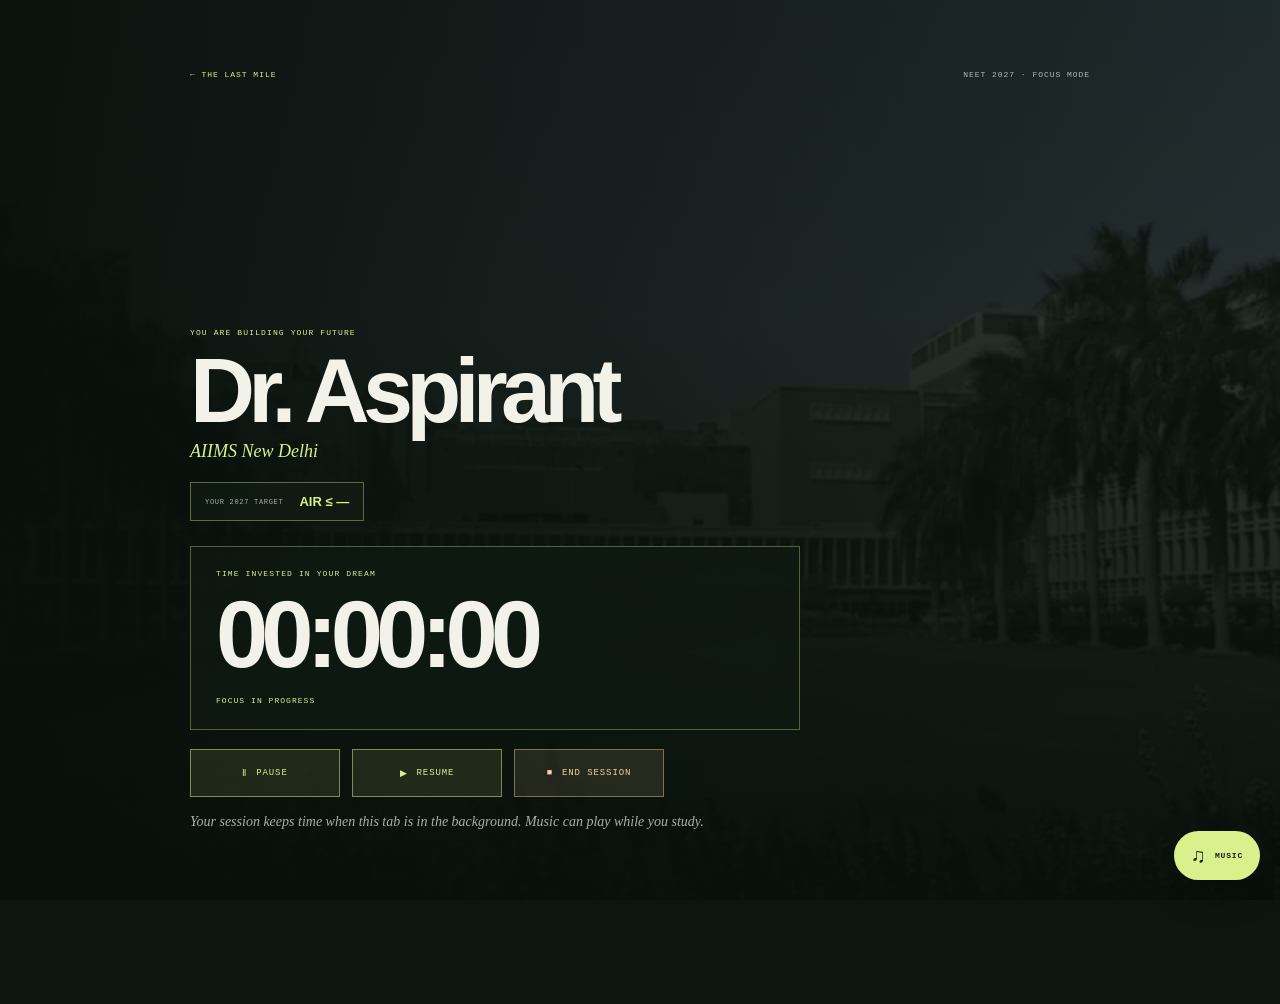
==== study-session.html @ a65e19e2 "Add dedicated study session page with music drawer" ====
<!doctype html>
<html lang="en">
<head>
  <meta charset="utf-8">
  <meta name="viewport" content="width=device-width, initial-scale=1, viewport-fit=cover">
  <meta name="theme-color" content="#101713">
  <meta name="description" content="A focused NEET 2027 study session for your dream AIIMS.">
  <title>Study Session — The Last Mile</title>
  <link rel="icon" href="assets/lastmile-icon.svg" type="image/svg+xml">
  <link rel="stylesheet" href="assets/styles.css?v=23">
</head>
<body class="study-session-page">
  <section class="study-session-screen active" id="studySessionScreen" aria-hidden="false">
    <div class="study-session-backdrop"><img id="sessionCampusImage" src="assets/aiims-delhi.webp" alt=""></div>
    <div class="study-session-shade"></div>
    <div class="study-session-content">
      <div class="session-topline"><a href="index.html" class="session-home-link">← THE LAST MILE</a><span>NEET 2027 · FOCUS MODE</span></div>
      <div class="session-identity">
        <span class="session-kicker">YOU ARE BUILDING YOUR FUTURE</span>
        <h1 id="sessionDoctorName">Dr. Aspirant</h1>
        <p id="sessionDreamCampus">AIIMS New Delhi</p>
        <div class="session-rank-pill"><span>YOUR 2027 TARGET</span><strong id="sessionRequiredRank">AIR ≤ —</strong></div>
      </div>
      <div class="session-clock-block">
        <span class="session-kicker">TIME INVESTED IN YOUR DREAM</span>
        <strong class="session-clock" id="studySessionClock">00:00:00</strong>
        <span class="session-clock-state" id="studySessionState">FOCUS IN PROGRESS</span>
      </div>
      <div class="session-controls">
        <button type="button" class="session-control-button session-pause-button" id="pauseStudySession"><span>Ⅱ</span> PAUSE</button>
        <button type="button" class="session-control-button session-resume-button" id="resumeStudySession" hidden><span>▶</span> RESUME</button>
        <button type="button" class="session-end-button" id="endStudySession"><span>■</span> END SESSION</button>
      </div>
      <p class="session-encouragement">Your session keeps time when this tab is in the background. Music can play while you study.</p>
    </div>
  </section>
  <div class="study-math-gate" id="studyMathGate" aria-hidden="true">
    <form class="study-math-card" id="studyMathForm">
      <span class="session-kicker">ONE LAST STEP</span><h2>Before you <em>leave.</em></h2>
      <p>Solve this quick maths check to finish and save your study session.</p>
      <div class="math-question" id="studyMathQuestion">7 + 5 = ?</div>
      <label for="studyMathAnswer">YOUR ANSWER</label><input id="studyMathAnswer" type="number" inputmode="numeric" step="1" autocomplete="off" required>
      <p class="math-feedback" id="studyMathFeedback" aria-live="polite"></p>
      <div class="math-gate-actions"><button class="math-cancel-button" id="cancelStudyEnd" type="button">BACK TO STUDY</button><button class="primary-button" type="submit">FINISH SESSION <span>↗</span></button></div>
    </form>
  </div>
  <div class="study-done-screen" id="studyDoneScreen" hidden>
    <span class="study-hub-kicker">SESSION SAVED</span><h1>Well done,<br><em>Dr. Aspirant.</em></h1>
    <p>Your study time has been saved to your history.</p><a class="primary-button" href="index.html">RETURN TO THE LAST MILE <span>↗</span></a>
  </div>
    <button class="music-fab" id="musicFab" type="button" aria-controls="musicDrawer" aria-expanded="false"><span>♫</span><small>MUSIC</small></button>
  <button class="music-backdrop" id="musicBackdrop" type="button" aria-label="Close music drawer" tabindex="-1"></button>
  <aside class="music-drawer" id="musicDrawer" aria-hidden="true" aria-labelledby="musicDrawerTitle" inert>
    <div class="drawer-grab" aria-hidden="true"></div>
    <div class="drawer-header">
      <div><span class="drawer-kicker">THE LAST MILE · SOUNDTRACK</span><h2 id="musicDrawerTitle">Your music <em>room.</em></h2></div>
      <button class="drawer-close" id="musicClose" type="button" aria-label="Close music drawer">✕</button>
    </div>
    <div class="drawer-now-playing">
      <div class="drawer-art"><span class="drawer-art-star">✳</span><span class="drawer-art-word">LAST<br>MILE</span><span class="drawer-art-ring"></span></div>
      <div class="drawer-track-copy"><small>NOW PLAYING</small><strong id="trackTitle">YOUR FIRST TRACK GOES HERE</strong><span id="trackPosition">NO TRACKS ADDED YET</span></div>
      <div class="drawer-status" id="musicState">WAITING FOR YOUR PLAYLIST</div>
      <audio id="musicAudio" preload="auto" autoplay playsinline></audio>
      <div class="drawer-progress"><span id="musicElapsed">0:00</span><input type="range" id="musicSeek" min="0" max="100" value="0" aria-label="Music progress"><span id="musicDuration">0:00</span></div>
      <div class="drawer-controls">
        <button type="button" id="shuffleMusic" aria-label="Toggle shuffle" title="Shuffle">⤨</button>
        <button type="button" id="previousTrack" aria-label="Previous track" title="Previous track">⏮</button>
        <button type="button" id="toggleMusic" class="drawer-play" aria-label="Play music">▶</button>
        <button type="button" id="nextTrack" aria-label="Next track" title="Next track">⏭</button>
        <button type="button" id="repeatMusic" aria-label="Toggle repeat" title="Repeat">↻</button>
      </div>
      <div class="drawer-volume"><span>VOLUME</span><input type="range" id="musicVolume" min="0" max="100" value="75" aria-label="Music volume"><button type="button" id="muteMusic" aria-label="Mute music">♫</button></div>
    </div>
    <div class="drawer-queue-head"><span>UP NEXT</span><span id="queueCount">0 TRACKS</span></div>
    <div class="drawer-queue" id="musicQueue"><div class="queue-empty">Your playlist will appear here once MP3 files are added.</div></div>
    <div class="drawer-footer" id="musicHelp">Attach your MP3 files in this chat and I'll add them to the website playlist. Only upload music you have permission to distribute.</div>
  </aside>
    <div class="toast" id="toast" role="status" aria-live="polite"></div>
  <script src="assets/study-session.js?v=23"></script>
</body>
</html>
---- assets/styles.css ----
:root{--bg:#101713;--bg2:#17211a;--panel:#1d2a21;--panel2:#233128;--ink:#f2f2e9;--muted:#a6b1a5;--line:rgba(233,240,222,.14);--lime:#d9f18d;--gold:#dfbf8a;--sans:'DM Sans',sans-serif;--head:'Manrope',sans-serif;--serif:'Playfair Display',serif;--mono:'DM Mono',monospace;--max:1200px}
*{box-sizing:border-box}html{scroll-behavior:smooth;scroll-padding-top:90px}body{margin:0;background:var(--bg);color:var(--ink);font:15px/1.6 var(--sans);overflow-x:hidden}a{color:inherit}button,input{font:inherit}button{touch-action:manipulation}img{display:block;max-width:100%}:focus-visible{outline:2px solid var(--lime);outline-offset:4px}::selection{background:var(--lime);color:#172018}
.site-header{height:78px;position:sticky;top:0;z-index:30;display:flex;align-items:center;justify-content:space-between;gap:24px;padding:0 max(24px,calc((100vw - var(--max))/2));background:rgba(16,23,19,.93);backdrop-filter:blur(16px);border-bottom:1px solid var(--line)}
.brand{display:flex;align-items:center;gap:11px;text-decoration:none;flex-shrink:0}.brand-mark{width:37px;height:37px;border-radius:50%;display:grid;place-items:center;background:var(--lime);color:#162018;font-size:22px;font-weight:700}.brand b,.brand small{display:block}.brand b{font:800 11px var(--head);letter-spacing:.15em}.brand small{font:7px var(--mono);letter-spacing:.1em;color:var(--muted);margin-top:3px}.main-nav{display:flex;align-items:center;gap:clamp(14px,2.4vw,32px)}.main-nav a,.header-cta{font:9px var(--mono);letter-spacing:.09em;text-decoration:none;color:var(--muted)}.main-nav a:hover,.header-cta:hover{color:var(--lime)}.header-cta{color:var(--lime);border-bottom:1px solid var(--lime);padding:8px 0}.header-cta span{font-size:14px;margin-left:7px}.menu-toggle{display:none;background:none;border:1px solid var(--line);color:var(--ink);width:42px;height:42px;border-radius:50%;font-size:18px}.mobile-nav{display:none}
.hero{min-height:660px;display:grid;grid-template-columns:1.06fr .94fr;position:relative;overflow:hidden;border-bottom:1px solid var(--line)}.hero-photo{position:absolute;inset:0 0 0 42%;overflow:hidden;background:#28382c}.hero-photo img{width:100%;height:100%;object-fit:cover;filter:brightness(.55) saturate(.65)}.hero-photo-shade{position:absolute;inset:0;background:linear-gradient(90deg,var(--bg) 0%,rgba(16,23,19,.8) 13%,rgba(16,23,19,.12) 75%),linear-gradient(0deg,rgba(9,14,10,.72),transparent 45%)}.hero-photo-label,.hero-photo-credit{position:absolute;color:rgba(245,246,237,.72);font:8px var(--mono);letter-spacing:.13em}.hero-photo-label{top:28px;right:32px}.hero-photo-credit{bottom:26px;right:32px}.hero-content{position:relative;z-index:1;width:min(620px,100%);padding:88px 25px 90px max(32px,calc((100vw - var(--max))/2));align-self:center}.eyebrow,.section-topline,.card-top,.provisional,.countdown-foot,.timer-kicker,.music-state,.track-info small,.track-info span,.media-heading,.video-note,.gallery-foot,.site-footer>span,.site-footer>a{font-family:var(--mono);letter-spacing:.1em}.eyebrow{font-size:8px;color:var(--lime);display:flex;align-items:center;gap:10px}.eyebrow span{width:25px;height:1px;background:var(--lime)}h1,h2,h3,p{margin-top:0}h1{font:800 clamp(68px,8.2vw,116px)/.88 var(--head);letter-spacing:-.085em;margin:28px 0 24px}h1 em,h2 em{font:500 1.04em var(--serif);color:var(--lime);letter-spacing:-.07em}.hero-lede{max-width:420px;color:#e6e8df;font-size:16px;line-height:1.65;margin-bottom:25px}.hero-actions{display:flex;align-items:center;gap:23px;flex-wrap:wrap}.primary-button{min-height:46px;display:inline-flex;justify-content:space-between;align-items:center;gap:20px;padding:0 17px;border:0;background:var(--lime);color:#172018;font:700 9px var(--mono);letter-spacing:.1em;text-decoration:none;cursor:pointer;transition:transform .2s,background .2s}.primary-button:hover{transform:translateY(-2px);background:#e7ffab}.primary-button span{font-size:15px}.quiet-link{font:8px var(--mono);letter-spacing:.1em;color:var(--muted);text-decoration:none}.quiet-link:hover{color:var(--lime)}.hero-note{display:flex;align-items:center;gap:13px;margin-top:43px}.hero-note>span{font-size:22px;color:var(--lime)}.hero-note p{font:italic 13px/1.55 var(--serif);color:var(--muted);margin:0}.hero-note em{color:var(--ink)}.hero-bottom{position:absolute;z-index:2;bottom:0;left:max(32px,calc((100vw - var(--max))/2));right:max(32px,calc((100vw - var(--max))/2));border-top:1px solid var(--line);padding:13px 0;display:flex;justify-content:space-between;color:var(--muted);font:7px var(--mono);letter-spacing:.13em}
.page-section{padding:86px max(32px,calc((100vw - var(--max))/2))}.section-topline{display:flex;justify-content:space-between;gap:15px;color:var(--muted);font-size:8px;margin-bottom:28px}.section-topline span:first-child{color:var(--lime)}.countdown-section{background:var(--bg2);border-bottom:1px solid var(--line)}.countdown-layout{display:grid;grid-template-columns:.82fr 1.18fr;gap:8%;align-items:center}.section-copy h2,.section-heading h2,.study-copy h2,.music-copy h2{font:700 clamp(38px,4.8vw,59px)/1.04 var(--head);letter-spacing:-.07em;margin-bottom:18px}.section-copy p,.section-heading p,.study-copy>p,.music-copy>p{color:var(--muted);font-size:12px;max-width:430px}.section-copy label{display:block;color:var(--muted);font:8px var(--mono);letter-spacing:.1em;margin-top:21px}.section-copy input{display:block;width:190px;margin-top:8px;padding:8px 0;border:0;border-bottom:1px solid var(--line);background:transparent;color:var(--ink);font:12px var(--mono);color-scheme:dark}.provisional{display:block;color:var(--muted);font-size:7px;margin-top:12px}.countdown-card{padding:26px 30px 22px;background:var(--panel);border:1px solid var(--line)}.card-top{display:flex;justify-content:space-between;color:var(--muted);font-size:8px}.card-top span:last-child{font-size:18px;color:var(--lime)}.countdown-numbers{display:flex;align-items:flex-start;justify-content:space-between;gap:8px;margin:30px 0 25px}.countdown-numbers div{display:flex;flex-direction:column;align-items:center;min-width:0}.countdown-numbers strong{font:700 clamp(36px,5.4vw,66px)/1 var(--head);letter-spacing:-.08em;font-variant-numeric:tabular-nums}.countdown-numbers small{font:7px var(--mono);letter-spacing:.12em;color:var(--muted);margin-top:10px}.countdown-numbers i{font:300 29px var(--head);font-style:normal;color:var(--lime);opacity:.7}.countdown-foot{padding-top:14px;border-top:1px solid var(--line);display:flex;justify-content:space-between;gap:10px;color:var(--muted);font-size:7px}.countdown-foot b{color:var(--lime);font-weight:400}
.campus-section{background:var(--bg)}.section-heading{display:flex;align-items:flex-end;justify-content:space-between;gap:25px;margin-bottom:27px}.section-heading h2{margin-bottom:11px}.section-heading p{margin-bottom:0}.refresh-button{display:inline-flex;align-items:center;gap:9px;min-height:43px;padding:0 14px;white-space:nowrap;background:transparent;color:var(--lime);border:1px solid rgba(217,241,141,.42);font:8px var(--mono);letter-spacing:.08em;cursor:pointer}.refresh-button:hover{background:rgba(217,241,141,.08)}.refresh-button span{font-size:17px}.campus-grid{display:grid;grid-template-columns:repeat(4,minmax(0,1fr));gap:13px}.campus-card{min-width:0;overflow:hidden;background:var(--panel);border:1px solid var(--line);transition:transform .2s,border-color .2s}.campus-card:hover{transform:translateY(-3px);border-color:rgba(217,241,141,.45)}.campus-image{height:166px;position:relative;overflow:hidden;background:linear-gradient(135deg,#26372b,#19241d)}.campus-image img{width:100%;height:100%;object-fit:cover;transition:transform .5s;filter:saturate(.78)}.campus-card:hover .campus-image img{transform:scale(1.04)}.campus-image:after{content:"";position:absolute;inset:40% 0 0;background:linear-gradient(0deg,rgba(8,14,9,.6),transparent);pointer-events:none}.campus-number{position:absolute;z-index:1;left:11px;top:10px;color:#fff;font:7px var(--mono);letter-spacing:.12em;text-shadow:0 1px 8px #000}.campus-info{padding:13px 14px 14px}.campus-info h3{font:700 16px/1.2 var(--head);letter-spacing:-.04em;margin:0 0 5px}.campus-info p{min-height:30px;color:var(--muted);font-size:9px;margin:0 0 12px}.campus-links{display:flex;justify-content:space-between;gap:8px;padding-top:9px;border-top:1px solid var(--line)}.campus-links a{font:7px var(--mono);letter-spacing:.05em;text-decoration:none;color:var(--lime)}.campus-links a:last-child{color:var(--muted)}.campus-links a:hover{color:var(--ink)}.gallery-foot{display:flex;justify-content:space-between;gap:12px;margin-top:20px;padding-top:14px;border-top:1px solid var(--line);font-size:7px;color:var(--muted)}.gallery-foot a{color:var(--lime);text-decoration:none}
.stories-section{background:var(--bg2);border-block:1px solid var(--line)}.media-heading{display:flex;align-items:center;justify-content:space-between;gap:12px;margin:32px 0 13px;padding-bottom:10px;border-bottom:1px solid var(--line);font-size:8px;color:var(--lime)}.media-heading small{color:var(--muted);font-size:7px}.video-grid{display:grid;grid-template-columns:repeat(3,minmax(0,1fr));gap:15px}.video-card{min-width:0;background:var(--panel);border:1px solid var(--line);overflow:hidden}.video-frame{aspect-ratio:16/9;background:#080c09}.video-frame iframe,.short-frame iframe{width:100%;height:100%;border:0;display:block}.video-info{padding:12px 13px 14px}.video-info small{font:7px var(--mono);letter-spacing:.1em;color:var(--lime)}.video-info h3{font:600 13px/1.35 var(--head);margin:6px 0 3px}.video-info p{font-size:9px;color:var(--muted);margin:0}.shorts-heading{margin-top:39px}.shorts-grid{display:grid;grid-template-columns:repeat(5,minmax(0,1fr));gap:13px}.short-card{min-width:0;background:var(--panel);border:1px solid var(--line);overflow:hidden}.short-frame{aspect-ratio:9/16;background:#080c09}.short-info{padding:10px}.short-info h3{font:600 11px/1.35 var(--head);margin:0}.short-info small{display:block;margin-top:6px;color:var(--muted);font:7px var(--mono)}.video-note{margin-top:16px;color:var(--muted);font-size:7px}
.study-section{background:var(--bg)}.study-layout{display:grid;grid-template-columns:1fr .9fr;align-items:center;gap:10%}.study-copy h2{font-size:clamp(40px,5vw,62px)}.study-quote{border-left:2px solid var(--lime);padding-left:15px;margin-top:32px;font:italic 17px var(--serif);color:var(--muted)}.timer-card{padding:24px 28px;background:linear-gradient(145deg,var(--panel),var(--panel2));border:1px solid var(--line);display:flex;flex-direction:column;align-items:center;text-align:center}.timer-kicker{font-size:8px;color:var(--lime)}.timer-ring-wrap{width:220px;height:220px;position:relative;margin:13px 0 9px}.timer-ring{width:100%;height:100%;transform:rotate(-90deg)}.timer-ring-bg,.timer-ring-progress{fill:none;stroke-width:4}.timer-ring-bg{stroke:var(--line)}.timer-ring-progress{stroke:var(--lime);stroke-linecap:round;stroke-dasharray:603.19;stroke-dashoffset:0;transition:stroke-dashoffset .3s}.timer-readout{position:absolute;inset:0;display:flex;flex-direction:column;align-items:center;justify-content:center}.timer-readout strong{font:700 42px var(--head);letter-spacing:-.06em;font-variant-numeric:tabular-nums}.timer-readout small{font:7px var(--mono);letter-spacing:.1em;color:var(--muted)}.timer-presets{display:flex;flex-wrap:wrap;justify-content:center;gap:6px}.timer-presets button{min-height:34px;padding:0 10px;border:1px solid var(--line);background:transparent;color:var(--muted);font:7px var(--mono);cursor:pointer}.timer-presets button.selected{border-color:var(--lime);color:var(--lime)}.timer-actions{display:flex;align-items:center;gap:9px;margin-top:14px}.timer-actions .primary-button{min-width:145px}.reset-button{width:45px;height:45px;border:1px solid var(--line);background:transparent;color:var(--muted);font-size:22px;cursor:pointer}.timer-hint{font:italic 11px var(--serif);color:var(--muted);margin:14px 0 0}
.music-section{background:var(--bg2);border-top:1px solid var(--line)}.music-layout{display:grid;grid-template-columns:1fr 1fr;gap:10%;align-items:center}.music-copy h2{font-size:clamp(42px,5vw,62px)}.music-state{display:inline-flex;margin-top:17px;color:var(--lime);font-size:7px}.music-player{padding:23px;background:var(--panel);border:1px solid var(--line);min-width:0}.vinyl{width:100%;height:145px;display:grid;place-items:center;margin-bottom:17px;background:radial-gradient(circle,#5e7254 0,#334633 32%,#1a261d 70%);position:relative;overflow:hidden}.vinyl:before{content:"";width:115px;height:115px;border:1px solid rgba(245,245,232,.4);border-radius:50%;box-shadow:0 0 0 9px rgba(245,245,232,.05),0 0 0 19px rgba(245,245,232,.04),0 0 0 29px rgba(245,245,232,.03)}.vinyl span{position:absolute;width:31px;height:31px;border-radius:50%;display:grid;place-items:center;background:var(--lime);color:#172018}.track-info{display:flex;flex-direction:column;gap:5px}.track-info small{font-size:7px;color:var(--muted)}.track-info strong{font:700 13px var(--head);letter-spacing:.04em}.track-info span{font-size:7px;color:var(--muted)}.music-progress{display:flex;align-items:center;gap:9px;margin-top:19px;color:var(--muted);font:7px var(--mono)}.music-progress input{flex:1;min-width:0;accent-color:var(--lime)}.music-controls{display:flex;justify-content:center;align-items:center;gap:22px;margin-top:13px}.music-controls button{background:none;border:0;color:var(--muted);font-size:17px;cursor:pointer;min-width:35px;min-height:38px}.music-controls .music-play{width:46px;height:46px;border-radius:50%;background:var(--lime);color:#172018;font-size:15px}.music-help{margin-top:13px;padding-top:12px;border-top:1px solid var(--line);font-size:9px;color:var(--muted);text-align:center;line-height:1.5}.site-footer{display:flex;align-items:center;justify-content:space-between;gap:20px;padding:24px max(24px,calc((100vw - var(--max))/2));border-top:1px solid var(--line)}.site-footer>span,.site-footer>a{font:7px var(--mono);color:var(--muted);letter-spacing:.07em;text-decoration:none}.site-footer>a:hover{color:var(--lime)}.toast{position:fixed;bottom:18px;left:50%;z-index:60;transform:translate(-50%,15px);opacity:0;pointer-events:none;background:var(--lime);color:#172018;padding:11px 17px;font:9px var(--mono);transition:.2s}.toast.show{opacity:1;transform:translate(-50%,0)}
@media(min-width:1500px){.hero{min-height:760px}.hero-content{padding-top:110px;padding-bottom:110px}.campus-image{height:190px}}
@media(max-width:1050px){.main-nav{gap:13px}.main-nav a{font-size:8px}.campus-grid{grid-template-columns:repeat(3,minmax(0,1fr))}.shorts-grid{grid-template-columns:repeat(4,minmax(0,1fr))}.hero{min-height:620px}.page-section{padding-top:72px;padding-bottom:76px}}
@media(max-width:760px){.site-header{height:68px;padding-inline:18px}.main-nav,.header-cta{display:none}.menu-toggle{display:block}.mobile-nav{position:fixed;top:68px;left:0;right:0;z-index:29;background:var(--panel);border-bottom:1px solid var(--line);padding:10px 17px;display:none;flex-wrap:wrap;gap:6px;box-shadow:0 15px 25px #0003}.mobile-nav.open{display:flex}.mobile-nav a{padding:10px 12px;min-height:40px;border:1px solid var(--line);font:8px var(--mono);text-decoration:none;color:var(--muted)}.hero{display:block;min-height:0;padding-bottom:65px}.hero-photo{position:absolute;inset:0 0 auto;height:360px}.hero-photo-shade{background:linear-gradient(0deg,var(--bg) 0%,rgba(16,23,19,.35) 58%,rgba(16,23,19,.2) 100%)}.hero-photo-label{top:18px;right:18px;font-size:6px}.hero-photo-credit{bottom:15px;right:18px;font-size:6px}.hero-content{padding:255px 22px 28px}.eyebrow{font-size:7px}h1{font-size:clamp(65px,15vw,90px);margin:20px 0 17px}.hero-lede{font-size:14px;max-width:470px}.hero-note{margin-top:28px}.hero-bottom{left:20px;right:20px;padding:11px 0;font-size:6px}.page-section{padding:60px 20px}.section-topline{font-size:7px}.countdown-layout,.study-layout,.music-layout{grid-template-columns:1fr;gap:25px}.countdown-card{padding:20px 14px}.countdown-numbers{gap:4px;margin:24px 0 19px}.countdown-numbers strong{font-size:clamp(31px,8vw,48px)}.countdown-numbers i{font-size:22px}.countdown-numbers small{font-size:6px}.countdown-foot{font-size:6px}.section-heading{align-items:flex-start;flex-direction:column;gap:15px}.section-heading h2,.section-copy h2,.study-copy h2,.music-copy h2{font-size:43px}.refresh-button{min-height:42px}.campus-grid{grid-template-columns:repeat(2,minmax(0,1fr));gap:9px}.campus-image{height:132px}.campus-info{padding:11px 10px}.campus-info h3{font-size:14px}.campus-info p{font-size:8px}.campus-links a{font-size:6px}.gallery-foot{flex-direction:column;font-size:6px}.video-grid{grid-template-columns:1fr;gap:12px}.video-card{display:grid;grid-template-columns:1fr}.video-frame{aspect-ratio:16/9}.video-info{padding:10px 12px}.shorts-grid{grid-template-columns:repeat(2,minmax(0,1fr));gap:10px}.short-card{max-width:220px}.study-layout{gap:22px}.timer-card{padding:20px 14px}.music-layout{gap:22px}.site-footer{padding:21px 20px;align-items:flex-start;flex-direction:column;gap:13px}}
@media(max-width:390px){.page-section{padding-inline:15px}.hero-content{padding-inline:17px}.campus-grid{gap:7px}.campus-image{height:110px}.campus-info h3{font-size:12px}.campus-info p{font-size:7px}.campus-links{flex-direction:column}.countdown-numbers strong{font-size:28px}.countdown-foot{flex-direction:column;gap:6px}.shorts-grid{grid-template-columns:repeat(2,minmax(0,1fr))}.section-heading h2,.section-copy h2,.study-copy h2,.music-copy h2{font-size:39px}}
@media(orientation:landscape) and (max-height:560px) and (max-width:950px){.hero{min-height:0}.hero-content{padding-top:185px}.hero-photo{height:275px}.hero-photo-shade{background:linear-gradient(0deg,var(--bg),transparent 65%)}}
@media(prefers-reduced-motion:reduce){html{scroll-behavior:auto}*,*:before,*:after{animation-duration:.01ms!important;animation-iteration-count:1!important;transition-duration:.01ms!important}}

.campus-card.featured{border-color:rgba(217,241,141,.65);box-shadow:inset 0 0 0 1px rgba(217,241,141,.12)}
.dream-chip{display:inline-flex;margin:0 0 8px;padding:4px 7px;background:var(--lime);color:#172018;font:700 6px var(--mono);letter-spacing:.08em}
.campus-image img.image-fallback{object-fit:contain;padding:35px;background:#26372b}

/* Slide-out music drawer */
.music-trigger{display:inline-flex;align-items:center;gap:8px;min-height:38px;padding:0 12px;border:1px solid rgba(217,241,141,.36);background:rgba(217,241,141,.05);color:var(--lime);font:14px var(--head);cursor:pointer}
.music-trigger span{font:8px var(--mono);letter-spacing:.1em}
.music-trigger:hover{background:rgba(217,241,141,.12)}
.music-fab{position:fixed;z-index:39;right:22px;bottom:22px;display:flex;align-items:center;gap:9px;padding:12px 16px;border:1px solid rgba(217,241,141,.5);border-radius:999px;background:var(--lime);color:#172018;box-shadow:0 12px 34px rgba(0,0,0,.28);cursor:pointer;transition:transform .2s,box-shadow .2s}
.music-fab:hover{transform:translateY(-3px);box-shadow:0 16px 38px rgba(0,0,0,.34)}
.music-fab span{font:700 20px var(--head)}.music-fab small{font:700 8px var(--mono);letter-spacing:.1em}
.music-backdrop{position:fixed;inset:0;z-index:49;border:0;background:rgba(5,9,6,.62);backdrop-filter:blur(3px);opacity:0;visibility:hidden;pointer-events:none;transition:opacity .3s,visibility .3s}
.music-backdrop.open{opacity:1;visibility:visible;pointer-events:auto}
.music-drawer{position:fixed;z-index:50;top:0;right:0;bottom:0;width:min(440px,100vw);padding:29px 27px 24px;background:linear-gradient(160deg,#202d23,#111a14 80%);border-left:1px solid rgba(217,241,141,.16);box-shadow:-25px 0 75px rgba(0,0,0,.3);display:flex;flex-direction:column;overflow-y:auto;overscroll-behavior:contain;transform:translateX(105%);visibility:hidden;transition:transform .36s cubic-bezier(.2,.8,.2,1),visibility .36s}
.music-drawer.open{transform:translateX(0);visibility:visible}
.drawer-grab{display:none}
.drawer-header{display:flex;align-items:flex-start;justify-content:space-between;gap:16px;padding-bottom:20px;border-bottom:1px solid var(--line)}
.drawer-kicker{font:8px var(--mono);letter-spacing:.13em;color:var(--lime)}
.drawer-header h2{font:700 30px/1.08 var(--head);letter-spacing:-.06em;margin:8px 0 0}
.drawer-header h2 em{font:500 1.08em var(--serif);color:var(--lime)}
.drawer-close{width:40px;height:40px;flex:0 0 auto;border-radius:50%;border:1px solid var(--line);background:transparent;color:var(--ink);cursor:pointer}
.drawer-now-playing{padding:22px 0 18px}
.drawer-art{height:166px;position:relative;overflow:hidden;display:grid;place-items:center;background:radial-gradient(circle at 50% 50%,#657957 0,#354a38 34%,#1a271e 73%);border:1px solid rgba(226,241,210,.1)}
.drawer-art:before{content:"";position:absolute;width:145px;height:145px;border:1px solid rgba(240,246,229,.32);border-radius:50%;box-shadow:0 0 0 12px rgba(240,246,229,.05),0 0 0 27px rgba(240,246,229,.035),0 0 0 42px rgba(240,246,229,.02)}
.drawer-art-star{position:absolute;z-index:2;width:38px;height:38px;border-radius:50%;display:grid;place-items:center;background:var(--lime);color:#182019}
.drawer-art-word{position:absolute;right:17px;bottom:13px;color:rgba(244,246,235,.68);text-align:right;font:8px/1.2 var(--mono);letter-spacing:.13em}
.drawer-art-ring{position:absolute;inset:12px;border:1px solid rgba(240,246,229,.08);border-radius:50%}
.drawer-track-copy{display:flex;flex-direction:column;gap:5px;margin-top:19px}
.drawer-track-copy small{font:7px var(--mono);letter-spacing:.12em;color:var(--lime)}
.drawer-track-copy strong{font:700 16px/1.3 var(--head);overflow-wrap:anywhere}
.drawer-track-copy span{font:8px var(--mono);letter-spacing:.08em;color:var(--muted)}
.drawer-status{margin-top:9px;color:var(--muted);font:7px var(--mono);letter-spacing:.1em}
.drawer-progress{display:flex;align-items:center;gap:9px;margin-top:18px;color:var(--muted);font:8px var(--mono)}
.drawer-progress input{flex:1;min-width:0;accent-color:var(--lime)}
.drawer-controls{display:flex;align-items:center;justify-content:space-between;gap:9px;margin-top:14px}
.drawer-controls button{width:36px;height:38px;border:0;background:transparent;color:var(--muted);font-size:17px;cursor:pointer}
.drawer-controls button.active{color:var(--lime)}
.drawer-controls .drawer-play{width:49px;height:49px;border-radius:50%;background:var(--lime);color:#172018;font-size:16px;box-shadow:0 7px 18px rgba(0,0,0,.2)}
.drawer-volume{display:flex;align-items:center;gap:12px;margin-top:17px;color:var(--muted);font:7px var(--mono);letter-spacing:.1em}
.drawer-volume input{flex:1;accent-color:var(--lime);min-width:0}
.drawer-volume button{border:0;background:none;color:var(--muted);font-size:16px;cursor:pointer}
.drawer-queue-head{display:flex;justify-content:space-between;align-items:center;padding:16px 0 10px;border-top:1px solid var(--line);color:var(--lime);font:8px var(--mono);letter-spacing:.12em}
.drawer-queue-head span:last-child{color:var(--muted)}
.drawer-queue{display:flex;flex-direction:column;gap:5px;min-height:70px}
.queue-item{display:flex;align-items:center;gap:11px;width:100%;padding:11px 9px;border:1px solid transparent;background:rgba(255,255,255,.025);color:var(--ink);text-align:left;cursor:pointer}
.queue-item:hover,.queue-item.current{border-color:rgba(217,241,141,.25);background:rgba(217,241,141,.07)}
.queue-index{width:25px;height:25px;flex:0 0 auto;display:grid;place-items:center;border:1px solid var(--line);border-radius:50%;color:var(--muted);font:8px var(--mono)}
.queue-item.current .queue-index{background:var(--lime);color:#172018;border-color:var(--lime)}
.queue-copy{min-width:0;display:flex;flex-direction:column;gap:3px}
.queue-copy strong{font:600 11px var(--head);white-space:nowrap;overflow:hidden;text-overflow:ellipsis}
.queue-copy small{color:var(--muted);font:7px var(--mono);letter-spacing:.06em}
.queue-empty{padding:18px 12px;border:1px dashed var(--line);color:var(--muted);font-size:10px;line-height:1.6;text-align:center}
.drawer-footer{margin-top:auto;padding-top:17px;color:var(--muted);font-size:8px;line-height:1.6}
body.drawer-open{overflow:hidden}
@media(max-width:760px){
 .music-drawer{top:0;bottom:0;width:min(100vw,460px);padding:22px 20px calc(20px + env(safe-area-inset-bottom))}
 .drawer-grab{display:block;width:43px;height:4px;border-radius:5px;background:rgba(230,240,220,.25);margin:-10px auto 17px}
 .drawer-art{height:145px}
 .music-fab{right:15px;bottom:15px;padding:10px 13px}
}

/* The Last Mile — soundtrack drawer */
.music-trigger{display:inline-flex;align-items:center;gap:7px;min-height:39px;padding:0 12px;border:1px solid rgba(217,241,141,.4);background:rgba(217,241,141,.06);color:var(--lime);font:15px var(--head);cursor:pointer}.music-trigger span{font:8px var(--mono);letter-spacing:.12em}.music-trigger:hover{background:rgba(217,241,141,.13)}
.music-fab{position:fixed;z-index:39;right:22px;bottom:22px;display:flex;align-items:center;gap:9px;padding:12px 16px;border:1px solid rgba(217,241,141,.5);border-radius:999px;background:var(--lime);color:#172018;box-shadow:0 12px 34px rgba(0,0,0,.28);cursor:pointer;transition:transform .2s,box-shadow .2s}.music-fab:hover{transform:translateY(-3px);box-shadow:0 16px 38px rgba(0,0,0,.34)}.music-fab span{font:700 20px var(--head)}.music-fab small{font:700 8px var(--mono);letter-spacing:.1em}
.music-backdrop{position:fixed;inset:0;z-index:49;border:0;background:rgba(5,9,6,.68);backdrop-filter:blur(4px);opacity:0;visibility:hidden;pointer-events:none;transition:opacity .3s,visibility .3s}.music-backdrop.open{opacity:1;visibility:visible;pointer-events:auto}
.music-drawer{position:fixed;z-index:50;top:0;right:0;bottom:0;width:min(445px,100vw);padding:28px 27px 24px;background:linear-gradient(155deg,#243328,#111a14 78%);border-left:1px solid rgba(217,241,141,.18);box-shadow:-25px 0 75px rgba(0,0,0,.35);display:flex;flex-direction:column;overflow-y:auto;overscroll-behavior:contain;transform:translateX(105%);visibility:hidden;transition:transform .38s cubic-bezier(.2,.8,.2,1),visibility .38s}.music-drawer.open{transform:translateX(0);visibility:visible}
.drawer-grab{display:none}.drawer-header{display:flex;align-items:flex-start;justify-content:space-between;gap:15px;padding-bottom:20px;border-bottom:1px solid var(--line)}.drawer-kicker{font:8px var(--mono);letter-spacing:.13em;color:var(--lime)}.drawer-header h2{font:700 30px/1.08 var(--head);letter-spacing:-.06em;margin:8px 0 0}.drawer-header h2 em{font:500 1.08em var(--serif);color:var(--lime)}.drawer-close{width:40px;height:40px;flex:0 0 auto;border-radius:50%;border:1px solid var(--line);background:transparent;color:var(--ink);cursor:pointer}
.drawer-now-playing{padding:22px 0 18px}.drawer-art{height:158px;position:relative;overflow:hidden;display:grid;place-items:center;background:radial-gradient(circle at 50% 50%,#697d5b 0,#354a38 34%,#1a271e 73%);border:1px solid rgba(226,241,210,.1)}.drawer-art:before{content:"";position:absolute;width:139px;height:139px;border:1px solid rgba(240,246,229,.32);border-radius:50%;box-shadow:0 0 0 12px rgba(240,246,229,.05),0 0 0 27px rgba(240,246,229,.035),0 0 0 42px rgba(240,246,229,.02)}.drawer-art-star{position:absolute;z-index:2;width:38px;height:38px;border-radius:50%;display:grid;place-items:center;background:var(--lime);color:#182019}.drawer-art-word{position:absolute;right:17px;bottom:13px;color:rgba(244,246,235,.68);text-align:right;font:8px/1.2 var(--mono);letter-spacing:.13em}.drawer-art-ring{position:absolute;inset:12px;border:1px solid rgba(240,246,229,.08);border-radius:50%}
.drawer-track-copy{display:flex;flex-direction:column;gap:5px;margin-top:18px}.drawer-track-copy small{font:7px var(--mono);letter-spacing:.12em;color:var(--lime)}.drawer-track-copy strong{font:700 16px/1.3 var(--head);overflow-wrap:anywhere}.drawer-track-copy span{font:8px var(--mono);letter-spacing:.08em;color:var(--muted)}.drawer-status{margin-top:9px;color:var(--muted);font:7px var(--mono);letter-spacing:.1em}
.drawer-progress{display:flex;align-items:center;gap:9px;margin-top:17px;color:var(--muted);font:8px var(--mono)}.drawer-progress input{flex:1;min-width:0;accent-color:var(--lime)}
.drawer-controls{display:flex;align-items:center;justify-content:space-between;gap:7px;margin-top:12px}.drawer-controls button{width:36px;height:38px;border:0;background:transparent;color:var(--muted);font-size:17px;cursor:pointer}.drawer-controls button.active{color:var(--lime)}.drawer-controls .drawer-play{width:49px;height:49px;border-radius:50%;background:var(--lime);color:#172018;font-size:16px;box-shadow:0 7px 18px rgba(0,0,0,.2)}
.drawer-volume{display:flex;align-items:center;gap:12px;margin-top:14px;color:var(--muted);font:7px var(--mono);letter-spacing:.1em}.drawer-volume input{flex:1;accent-color:var(--lime);min-width:0}.drawer-volume button{border:0;background:none;color:var(--muted);font-size:16px;cursor:pointer}
.drawer-queue-head{display:flex;justify-content:space-between;align-items:center;padding:15px 0 10px;border-top:1px solid var(--line);color:var(--lime);font:8px var(--mono);letter-spacing:.12em}.drawer-queue-head span:last-child{color:var(--muted)}.drawer-queue{display:flex;flex-direction:column;gap:5px;min-height:70px}.queue-item{display:flex;align-items:center;gap:11px;width:100%;padding:10px 9px;border:1px solid transparent;background:rgba(255,255,255,.025);color:var(--ink);text-align:left;cursor:pointer}.queue-item:hover,.queue-item.current{border-color:rgba(217,241,141,.25);background:rgba(217,241,141,.07)}.queue-index{width:25px;height:25px;flex:0 0 auto;display:grid;place-items:center;border:1px solid var(--line);border-radius:50%;color:var(--muted);font:8px var(--mono)}.queue-item.current .queue-index{background:var(--lime);color:#172018;border-color:var(--lime)}.queue-copy{min-width:0;display:flex;flex-direction:column;gap:3px}.queue-copy strong{font:600 11px var(--head);white-space:nowrap;overflow:hidden;text-overflow:ellipsis}.queue-copy small{color:var(--muted);font:7px var(--mono);letter-spacing:.06em}.queue-empty{padding:17px 12px;border:1px dashed var(--line);color:var(--muted);font-size:10px;line-height:1.6;text-align:center}.drawer-footer{margin-top:auto;padding-top:16px;color:var(--muted);font-size:8px;line-height:1.6}
body.drawer-open{overflow:hidden}
@media(max-width:760px){.music-drawer{width:min(100vw,460px);padding:22px 20px calc(20px + env(safe-area-inset-bottom))}.drawer-grab{display:block;width:43px;height:4px;border-radius:5px;background:rgba(230,240,220,.25);margin:-10px auto 17px}.drawer-art{height:142px}.music-fab{right:15px;bottom:15px;padding:10px 13px}}
@media(prefers-reduced-motion:reduce){.music-drawer,.music-backdrop,.music-fab{transition:none}}

@media(max-width:1050px){.site-header{gap:14px}.main-nav{gap:11px}.main-nav a{font-size:8px}.header-cta{display:none}.music-trigger{margin-left:auto}}
@media(max-width:760px){.music-trigger{display:none}}


/* Visitor-selected dream AIIMS */
.dream-picker{max-width:420px;margin:0 0 23px;padding:13px 14px 11px;background:rgba(29,42,33,.86);border:1px solid rgba(217,241,141,.28);backdrop-filter:blur(10px)}
.dream-picker label{display:block;margin-bottom:7px;color:var(--lime);font:8px var(--mono);letter-spacing:.13em}
.dream-select-wrap{position:relative}
.dream-select-wrap select{width:100%;min-height:43px;appearance:none;-webkit-appearance:none;padding:0 35px 0 11px;border:1px solid var(--line);border-radius:0;background:#202d23;color:var(--ink);font:10px var(--mono);letter-spacing:.04em;outline:none;cursor:pointer}
.dream-select-wrap select:focus{border-color:var(--lime)}
.dream-select-wrap select option{background:#202d23;color:var(--ink)}
.dream-select-wrap>span{position:absolute;right:12px;top:50%;transform:translateY(-55%);color:var(--lime);pointer-events:none;font:18px var(--head)}
.dream-picker>small{display:block;margin-top:7px;color:var(--muted);font:6px var(--mono);letter-spacing:.08em}
.dream-picker+ .hero-actions{margin-top:2px}
.hero-photo img{transition:opacity .25s}
.campus-card.featured{border-color:rgba(217,241,141,.75);box-shadow:inset 0 0 0 1px rgba(217,241,141,.13),0 12px 30px rgba(0,0,0,.12)}
.dream-chip{display:inline-flex;margin:0 0 8px;padding:4px 7px;background:var(--lime);color:#172018;font:700 6px var(--mono);letter-spacing:.08em}
.drawer-controls{display:grid!important;grid-template-columns:repeat(5,minmax(0,1fr));align-items:center;justify-items:center;gap:6px!important;width:100%;margin-top:14px}
.drawer-controls button{display:grid!important;place-items:center!important;justify-self:stretch;width:100%!important;height:46px!important;min-width:0!important;margin:0!important;padding:0!important;border:0!important;border-radius:50%;background:transparent;color:var(--muted);font-family:Arial,sans-serif;font-size:20px;line-height:1;text-align:center;vertical-align:middle;cursor:pointer}
.drawer-controls button.active{color:var(--lime);background:rgba(217,241,141,.08)}
.drawer-controls .drawer-play{grid-column:3;justify-self:center;width:50px!important;height:50px!important;border-radius:50%;background:var(--lime)!important;color:#172018!important;font-size:17px!important;box-shadow:0 7px 18px rgba(0,0,0,.2)}
@media(max-width:760px){.dream-picker{max-width:100%;margin-bottom:18px;padding:12px}.dream-select-wrap select{min-height:46px;font-size:9px}.drawer-controls{grid-template-columns:repeat(5,minmax(0,1fr));gap:4px!important}.drawer-controls button{height:44px!important;font-size:18px}}

/* v11: custom dream-campus picker — fully styled, searchable and iPad-friendly */
.dream-picker{position:relative;z-index:6;max-width:440px;margin:0 0 22px;padding:13px 14px 11px;background:rgba(25,37,29,.94);border:1px solid rgba(217,241,141,.32);backdrop-filter:blur(12px)}
.dream-picker label{display:block;margin-bottom:8px;color:var(--lime);font:8px var(--mono);letter-spacing:.13em}
.dream-select-wrap{position:relative}
.dream-select-trigger{width:100%;min-height:48px;display:flex;align-items:center;justify-content:space-between;gap:14px;padding:0 13px;border:1px solid rgba(217,241,141,.36);border-radius:0;background:linear-gradient(110deg,#202e24,#18231c);color:var(--ink);text-align:left;font:10px var(--mono);letter-spacing:.055em;cursor:pointer;box-shadow:inset 0 1px rgba(255,255,255,.025);transition:border-color .18s,background .18s}
.dream-select-trigger:hover,.dream-select-trigger[aria-expanded=true]{border-color:var(--lime);background:#243328}
.dream-select-trigger>span:first-child{min-width:0;overflow:hidden;text-overflow:ellipsis;white-space:nowrap}
.dream-select-arrow{flex:0 0 auto;color:var(--lime);font:20px/1 var(--head);transition:transform .2s}
.dream-select-trigger[aria-expanded=true] .dream-select-arrow{transform:rotate(180deg)}
.dream-college-menu{position:absolute;z-index:25;top:calc(100% + 7px);left:0;right:0;padding:12px;background:#17231b;border:1px solid rgba(217,241,141,.42);box-shadow:0 18px 42px rgba(0,0,0,.5)}
.dream-college-menu[hidden]{display:none}
.dream-search-label{display:block;margin:0 0 6px;color:var(--lime);font:7px var(--mono);letter-spacing:.12em}
.dream-college-search{width:100%;height:39px;padding:0 11px;border:1px solid var(--line);border-radius:0;outline:none;background:#101913;color:var(--ink);font:10px var(--sans);-webkit-appearance:none;appearance:none}
.dream-college-search::placeholder{color:#879387}
.dream-college-search:focus{border-color:var(--lime)}
.dream-college-list{max-height:245px;margin-top:8px;overflow-y:auto;overscroll-behavior:contain;-webkit-overflow-scrolling:touch;scrollbar-color:var(--lime) #1c2a20;scrollbar-width:thin}
.dream-college-option{width:100%;min-height:45px;display:flex;flex-direction:column;align-items:flex-start;justify-content:center;gap:2px;padding:7px 10px;border:0;border-bottom:1px solid rgba(233,240,222,.07);background:transparent;color:var(--ink);text-align:left;cursor:pointer}
.dream-college-option span{font:600 10px var(--head)}
.dream-college-option small{color:var(--muted);font:7px var(--mono);letter-spacing:.04em}
.dream-college-option:hover,.dream-college-option:focus-visible{background:rgba(217,241,141,.09);outline:none}
.dream-college-option.selected{background:rgba(217,241,141,.12);box-shadow:inset 2px 0 var(--lime)}
.dream-college-option.selected span{color:var(--lime)}
.dream-college-option[hidden]{display:none}
.dream-no-results{margin:10px 4px 3px;color:var(--muted);font:9px var(--mono)}
.dream-no-results[hidden]{display:none}
.dream-picker>small{display:block;margin-top:8px;color:var(--muted);font:6px var(--mono);letter-spacing:.08em}
.hero-photo img.image-fallback{object-fit:contain;padding:15%;background:#1d2a21;filter:none}
@media(max-width:760px){
 .dream-picker{max-width:100%;margin:0 0 18px;padding:12px}
 .dream-select-trigger{min-height:49px;font-size:9px}
 .dream-college-menu{left:-1px;right:-1px}
 .dream-college-list{max-height:min(34vh,230px)}
}

/* App-style dashboard and Apple-inspired bottom dock */
body{padding-bottom:calc(104px + env(safe-area-inset-bottom))}
.site-header{height:70px;position:sticky;top:0;z-index:30}
.site-header .main-nav,.site-header .header-cta,.site-header .menu-toggle,.mobile-nav{display:none!important}
.site-header{justify-content:flex-start}
.site-header .music-trigger{margin-left:auto}
.app-screen{display:none;min-height:calc(100vh - 70px);animation:screenIn .25s ease both}
.app-screen.active{display:block}
@keyframes screenIn{from{opacity:.55;transform:translateY(8px)}to{opacity:1;transform:translateY(0)}}
.app-main{min-height:calc(100vh - 70px);padding-bottom:30px}
.app-screen .page-section{padding-bottom:120px}
.hero{min-height:640px}
.hero-content{padding-top:72px;padding-bottom:104px}
.home-targets{display:grid;grid-template-columns:repeat(3,minmax(0,1fr));gap:9px;max-width:570px;margin:22px 0 22px}
.home-target-card{min-width:0;padding:13px 12px;background:rgba(27,42,32,.9);border:1px solid rgba(217,241,141,.2);backdrop-filter:blur(10px)}
.home-target-card small,.home-target-card span{display:block;font-family:var(--mono);font-size:7px;letter-spacing:.07em;color:var(--muted);line-height:1.5}
.home-target-card strong{display:block;margin:7px 0 3px;color:var(--ink);font:800 clamp(17px,2.2vw,25px)/1 var(--head);letter-spacing:-.04em;font-variant-numeric:tabular-nums}
.home-target-lime{background:var(--lime);border-color:var(--lime)}
.home-target-lime small,.home-target-lime span{color:#34442e}
.home-target-lime strong{color:#172018}
.hero-actions button{font:inherit}
.quiet-link{border:0;background:none;cursor:pointer}
.bottom-dock{position:fixed;z-index:38;left:50%;bottom:calc(12px + env(safe-area-inset-bottom));transform:translateX(-50%);width:min(730px,calc(100vw - 28px));min-height:70px;display:grid;grid-template-columns:repeat(6,minmax(0,1fr));align-items:center;gap:4px;padding:7px 10px;border:1px solid rgba(225,240,215,.18);border-radius:23px;background:rgba(22,32,25,.86);backdrop-filter:blur(24px) saturate(150%);-webkit-backdrop-filter:blur(24px) saturate(150%);box-shadow:0 12px 38px rgba(0,0,0,.36),inset 0 1px rgba(255,255,255,.05)}
.dock-item{min-width:0;min-height:55px;display:flex;flex-direction:column;align-items:center;justify-content:center;gap:1px;border:0;border-radius:15px;background:transparent;color:#9eaa9e;cursor:pointer;transition:background .18s,color .18s,transform .18s}
.dock-item:hover{background:rgba(255,255,255,.05);color:var(--ink)}
.dock-item.active{background:rgba(217,241,141,.13);color:var(--lime)}
.dock-icon{font:24px/1.1 var(--head);height:26px;display:grid;place-items:center}
.dock-item small{font:7px var(--mono);letter-spacing:.02em;white-space:nowrap}
.cutoff-section{padding-top:55px}
.cutoff-filter{display:flex;flex-direction:column;gap:6px;min-width:140px}
.cutoff-filter label{font:8px var(--mono);letter-spacing:.11em;color:var(--lime)}
.cutoff-filter select,.settings-grid select,.settings-grid input,.login-card select,.login-card input{width:100%;min-height:44px;padding:0 12px;border:1px solid rgba(217,241,141,.26);border-radius:0;background:#1c2a20;color:var(--ink);font:11px var(--sans);color-scheme:dark}
.cutoff-note{display:flex;align-items:center;gap:9px;margin:17px 0 12px;color:var(--muted);font:8px var(--mono)}
.cutoff-note-dot{width:7px;height:7px;border-radius:50%;background:var(--lime)}
.cutoff-table-wrap{overflow-x:auto;border:1px solid var(--line);background:#17221a}
.cutoff-table{border-collapse:collapse;width:100%;min-width:700px;font-variant-numeric:tabular-nums}
.cutoff-table th{padding:13px 12px;background:#223126;color:var(--lime);font:8px var(--mono);letter-spacing:.06em;text-align:right;white-space:nowrap}
.cutoff-table th:first-child{text-align:left;min-width:190px}
.cutoff-table td{padding:12px;border-top:1px solid var(--line);text-align:right;color:#e8ece2;font:11px var(--mono)}
.cutoff-table td:first-child{text-align:left}
.cutoff-table td:first-child strong,.cutoff-table td:first-child small{display:block}
.cutoff-table td:first-child strong{font:600 11px var(--head);color:var(--ink)}
.cutoff-table td:first-child small{margin-top:3px;font:7px var(--mono);color:var(--muted)}
.cutoff-table td.active-cutoff{background:rgba(217,241,141,.1);color:var(--lime);font-weight:700}
.cutoff-unavailable{color:var(--muted)!important;text-align:center!important;font:9px var(--sans)!important}
.cutoff-sources{margin-top:14px;color:var(--muted);font:8px/1.7 var(--mono)}
.cutoff-sources a,.settings-official{color:var(--lime);text-decoration:none}
.settings-section{max-width:780px;margin:0 auto}
.profile-settings-card{padding:27px;background:var(--panel);border:1px solid var(--line)}
.profile-avatar{width:58px;height:58px;margin-bottom:20px;border-radius:50%;display:grid;place-items:center;background:var(--lime);color:#172018;font:700 27px var(--head)}
.settings-grid{display:grid;grid-template-columns:1fr 1fr;gap:16px;margin-bottom:20px}
.settings-grid label,.login-card label{display:flex;flex-direction:column;gap:7px;color:var(--lime);font:8px var(--mono);letter-spacing:.09em}
.settings-grid .settings-full{grid-column:1/-1}
.settings-grid input,.settings-grid select{font:11px var(--sans);letter-spacing:0}
.settings-privacy{margin-top:17px;padding:15px 17px;border-left:2px solid var(--lime);background:rgba(255,255,255,.025)}
.settings-privacy span{color:var(--lime);font:8px var(--mono);letter-spacing:.1em}
.settings-privacy p{margin:6px 0 0;color:var(--muted);font-size:11px}
.logout-button{margin-top:20px;display:flex;align-items:center;gap:9px;min-height:43px;padding:0 16px;border:1px solid rgba(223,191,138,.45);background:rgba(223,191,138,.05);color:#e2c99e;font:9px var(--mono);letter-spacing:.09em;cursor:pointer}
.settings-official{display:inline-block;margin-top:18px;font:8px var(--mono);letter-spacing:.08em}
.login-overlay{position:fixed;inset:0;z-index:80;display:none;align-items:center;justify-content:center;padding:22px;overflow-y:auto}
.login-overlay.open{display:flex}
.login-backdrop{position:fixed;inset:0;background:rgba(7,12,8,.87);backdrop-filter:blur(13px);-webkit-backdrop-filter:blur(13px)}
.login-card{position:relative;z-index:1;width:min(470px,100%);padding:30px 30px 25px;background:linear-gradient(155deg,#223127,#111a14 82%);border:1px solid rgba(217,241,141,.32);box-shadow:0 25px 90px rgba(0,0,0,.5)}
.login-mark{width:44px;height:44px;margin-bottom:20px}
.login-kicker{display:block;color:var(--lime);font:8px var(--mono);letter-spacing:.14em}
.login-card h1{margin:13px 0 12px;font:800 clamp(38px,8vw,55px)/.97 var(--head);letter-spacing:-.075em}
.login-card h1 em{color:var(--lime);font:500 1.03em var(--serif)}
.login-card>p{margin:0 0 21px;color:var(--muted);font-size:12px;line-height:1.6}
.login-card label{margin-top:13px}
.login-card input,.login-card select{min-height:47px;font:11px var(--sans);letter-spacing:0}
.login-card input::placeholder{color:#819083}
.login-submit{width:100%;margin-top:22px;min-height:49px}
.login-card>small{display:block;margin-top:14px;color:var(--muted);font:7px/1.6 var(--mono);text-align:center}
.app-footer{display:none}
.music-fab{z-index:39}
@media(max-width:760px){
 body{padding-bottom:calc(97px + env(safe-area-inset-bottom))}
 .site-header{height:62px;padding-inline:17px}
 .brand-mark{width:33px;height:33px;font-size:20px}
 .brand b{font-size:10px}
 .brand small{font-size:6px}
 .music-trigger{min-height:36px;padding:0 10px}
 .hero{min-height:0;padding-bottom:58px}
 .hero-photo{inset:0 0 auto;height:390px}
 .hero-content{padding:240px 20px 30px}
 h1{font-size:clamp(58px,13vw,82px)}
 .home-targets{grid-template-columns:repeat(3,minmax(0,1fr));gap:6px;margin:17px 0}
 .home-target-card{padding:10px 8px}
 .home-target-card small,.home-target-card span{font-size:6px}
 .home-target-card strong{font-size:clamp(15px,4.8vw,22px)}
 .bottom-dock{width:calc(100vw - 18px);min-height:66px;bottom:calc(8px + env(safe-area-inset-bottom));padding:6px 5px;border-radius:19px;gap:1px}
 .dock-item{min-height:52px;border-radius:13px}
 .dock-icon{font-size:22px;height:24px}
 .dock-item small{font-size:6px;letter-spacing:-.03em}
 .section-heading{gap:16px}
 .cutoff-section,.settings-section{padding-top:44px}
 .cutoff-filter{width:100%}
 .cutoff-table th,.cutoff-table td{padding:10px 9px}
 .profile-settings-card{padding:19px}
 .login-card{padding:24px 21px 22px}
 .login-card h1{font-size:46px}
 .settings-grid{gap:12px}
 .music-fab{right:13px;bottom:calc(86px + env(safe-area-inset-bottom));padding:9px 12px}
}
@media(max-width:390px){
 .dock-item small{font-size:5.5px}
 .home-target-card{padding-inline:6px}
 .home-target-card small{font-size:5px}
 .hero-content{padding-inline:16px}
}
@media(prefers-reduced-motion:reduce){.app-screen{animation:none}.dock-item{transition:none}}

/* Immersive study-session mode */
.study-hub-section{max-width:1100px;margin:0 auto;padding-top:8px}
.study-hub-card{display:flex;align-items:center;justify-content:space-between;gap:28px;padding:clamp(22px,4vw,42px);border:1px solid rgba(217,241,141,.22);background:linear-gradient(125deg,rgba(35,51,39,.95),rgba(22,33,25,.95))}
.study-hub-copy{max-width:570px}
.study-hub-kicker,.session-kicker{display:block;color:var(--lime);font:8px var(--mono);letter-spacing:.14em}
.study-hub-copy h2{margin:10px 0;font:800 clamp(32px,4vw,48px)/1.02 var(--head);letter-spacing:-.065em}
.study-hub-copy h2 em{color:var(--lime);font:500 1.04em var(--serif)}
.study-hub-copy p{max-width:520px;margin:0;color:var(--muted);font-size:12px}
.new-session-button{flex:0 0 auto;min-height:54px}
.study-history-heading{display:flex;align-items:end;justify-content:space-between;gap:18px;margin:38px 0 13px}
.study-history-heading h3{margin:7px 0 0;font:700 25px var(--head);letter-spacing:-.04em}
.history-reset-button{border:1px solid rgba(223,191,138,.4);padding:10px 12px;background:rgba(223,191,138,.05);color:#dfbf8a;font:8px var(--mono);letter-spacing:.08em;cursor:pointer}
.study-history-summary{display:flex;justify-content:space-between;align-items:center;padding:13px 15px;background:#1b2820;border:1px solid var(--line);color:var(--muted);font:8px var(--mono);letter-spacing:.08em}
.study-history-summary strong{color:var(--lime);font:700 14px var(--head)}
.study-history-list{margin-top:9px;border-top:1px solid var(--line)}
.study-history-row{display:grid;grid-template-columns:52px 1fr auto 36px;align-items:center;gap:15px;padding:13px 8px;border-bottom:1px solid var(--line)}
.history-date-mark{width:45px;height:45px;display:flex;flex-direction:column;align-items:center;justify-content:center;background:#1e2c22;border:1px solid rgba(217,241,141,.2)}
.history-date-mark strong{font:700 17px var(--head);line-height:1;color:var(--lime)}
.history-date-mark small{font:7px var(--mono);color:var(--muted)}
.history-session-copy strong,.history-session-copy small,.history-duration strong,.history-duration small{display:block}
.history-session-copy strong{font:600 12px var(--head);color:var(--ink)}
.history-session-copy small,.history-duration small{margin-top:3px;color:var(--muted);font:7px var(--mono);letter-spacing:.06em}
.history-duration{text-align:right}
.history-duration strong{font:700 17px var(--head);font-variant-numeric:tabular-nums;color:var(--lime)}
.history-delete-button{width:34px;height:34px;border:1px solid rgba(223,191,138,.28);background:transparent;color:#dfbf8a;font:22px var(--sans);cursor:pointer}
.study-history-empty{padding:28px 14px;text-align:center;color:var(--muted);font:10px var(--mono);border:1px dashed var(--line)}
.study-session-screen{position:fixed;inset:0;z-index:80;display:none;align-items:center;justify-content:center;overflow:hidden;background:#0d1510;color:var(--ink);padding:calc(24px + env(safe-area-inset-top)) 24px calc(24px + env(safe-area-inset-bottom))}
.study-session-screen.active{display:flex}
.study-session-backdrop,.study-session-shade{position:absolute;inset:0}
.study-session-backdrop img{width:100%;height:100%;object-fit:cover;object-position:center;opacity:.34;filter:saturate(.75)}
.study-session-shade{background:linear-gradient(90deg,rgba(8,16,11,.96),rgba(9,17,12,.73) 54%,rgba(8,16,11,.5)),linear-gradient(0deg,rgba(6,12,8,.83),transparent 65%)}
.study-session-content{position:relative;z-index:1;width:min(900px,100%);min-height:min(680px,88vh);display:flex;flex-direction:column;justify-content:space-between}
.session-topline{display:flex;justify-content:space-between;gap:16px;color:rgba(240,245,230,.72);font:8px var(--mono);letter-spacing:.12em}
.session-identity{margin:auto 0 25px;padding-top:38px}
.session-identity h1{margin:12px 0 7px;font:800 clamp(48px,9vw,90px)/.95 var(--head);letter-spacing:-.075em}
.session-identity p{margin:0;color:var(--lime);font:500 clamp(14px,2vw,18px) var(--serif);font-style:italic}
.session-rank-pill{display:inline-flex;align-items:center;gap:16px;margin-top:20px;padding:11px 14px;border:1px solid rgba(217,241,141,.38);background:rgba(20,32,23,.58);backdrop-filter:blur(8px)}
.session-rank-pill span{color:var(--muted);font:7px var(--mono);letter-spacing:.1em}
.session-rank-pill strong{color:var(--lime);font:700 13px var(--head)}
.session-clock-block{width:min(610px,100%);padding:22px 25px 19px;border:1px solid rgba(217,241,141,.34);background:rgba(15,26,18,.78);backdrop-filter:blur(12px)}
.session-clock{display:block;margin:10px 0 4px;font:700 clamp(55px,11vw,94px)/1 var(--head);letter-spacing:-.075em;font-variant-numeric:tabular-nums}
.session-clock-state{color:var(--lime);font:8px var(--mono);letter-spacing:.13em}
.session-controls{display:flex;gap:12px;margin-top:19px}
.session-control-button,.session-end-button{min-width:150px;min-height:48px;display:inline-flex;align-items:center;justify-content:center;gap:9px;padding:0 18px;font:9px var(--mono);letter-spacing:.1em;cursor:pointer}
.session-control-button{border:1px solid rgba(217,241,141,.5);background:rgba(217,241,141,.1);color:var(--lime)}
.session-end-button{border:1px solid rgba(223,191,138,.48);background:rgba(223,191,138,.12);color:#f0d4a4}
.session-encouragement{margin:17px 0 0;color:rgba(239,243,231,.7);font:italic 14px var(--serif)}
.study-math-gate{position:fixed;inset:0;z-index:90;display:none;align-items:center;justify-content:center;padding:22px;background:rgba(5,10,7,.84);backdrop-filter:blur(16px);-webkit-backdrop-filter:blur(16px)}
.study-math-gate.open{display:flex}
.study-math-card{width:min(430px,100%);padding:29px;background:linear-gradient(150deg,#233328,#111a14);border:1px solid rgba(217,241,141,.38);box-shadow:0 25px 90px rgba(0,0,0,.5)}
.study-math-card h2{margin:9px 0;font:800 38px/1 var(--head);letter-spacing:-.06em}
.study-math-card h2 em{color:var(--lime);font:500 1.03em var(--serif)}
.study-math-card>p{color:var(--muted);font-size:12px}
.math-question{margin:18px 0;padding:18px;text-align:center;border:1px solid rgba(217,241,141,.3);background:rgba(217,241,141,.07);color:var(--lime);font:700 36px var(--head);font-variant-numeric:tabular-nums}
.study-math-card label{display:block;margin-bottom:7px;color:var(--lime);font:8px var(--mono);letter-spacing:.1em}
.study-math-card input{width:100%;height:48px;padding:0 12px;border:1px solid rgba(217,241,141,.28);outline:none;background:#0f1912;color:var(--ink);font:18px var(--head)}
.study-math-card input:focus{border-color:var(--lime)}
.math-feedback{min-height:18px;color:#e7bb8c;font:9px var(--mono)}
.math-gate-actions{display:flex;justify-content:space-between;gap:10px;margin-top:14px}
.math-cancel-button{border:1px solid var(--line);background:transparent;color:var(--muted);padding:0 12px;font:8px var(--mono);cursor:pointer}
.math-gate-actions .primary-button{min-height:45px}
.music-fab{z-index:100}
.music-backdrop{z-index:110}
.music-drawer{z-index:120}
@media(max-width:760px){
 .study-hub-card{align-items:stretch;flex-direction:column}
 .new-session-button{width:100%;justify-content:center}
 .study-history-heading{align-items:flex-start}
 .history-reset-button{font-size:7px;padding:9px}
 .study-history-row{grid-template-columns:45px 1fr auto 30px;gap:9px;padding-inline:2px}
 .history-date-mark{width:40px;height:42px}
 .history-session-copy strong{font-size:10px}
 .history-session-copy small,.history-duration small{font-size:6px}
 .history-duration strong{font-size:14px}
 .history-delete-button{width:29px;height:32px}
 .study-session-screen{padding:calc(18px + env(safe-area-inset-top)) 19px calc(25px + env(safe-area-inset-bottom))}
 .study-session-content{min-height:86svh}
 .session-topline{font-size:7px}
 .session-identity h1{font-size:clamp(48px,12vw,76px)}
 .session-clock-block{padding:19px}
 .session-clock{font-size:clamp(52px,14vw,78px)}
 .session-controls{gap:9px}
 .session-control-button,.session-end-button{flex:1;min-width:0;padding:0 8px;font-size:8px}
 .session-encouragement{font-size:12px}
 .study-math-card{padding:23px 20px}
 .math-gate-actions{flex-direction:column-reverse}
 .math-gate-actions button{min-height:46px;justify-content:center}
}

/* AIIMS institute-logo marquee beneath the homepage motivation line */
.aiims-logo-strip{position:relative;width:min(710px,100%);margin:24px 0 28px;padding:11px 0 7px;border-top:1px solid rgba(230,240,220,.14);border-bottom:1px solid rgba(230,240,220,.14);overflow:hidden}
.logo-strip-heading{display:flex;justify-content:space-between;gap:12px;margin:0 0 9px;color:rgba(230,240,220,.52);font:7px var(--mono);letter-spacing:.12em}
.aiims-logo-viewport{width:100%;overflow:hidden;mask-image:linear-gradient(90deg,transparent 0,#000 5%,#000 95%,transparent 100%);-webkit-mask-image:linear-gradient(90deg,transparent 0,#000 5%,#000 95%,transparent 100%)}
.aiims-logo-track{width:max-content;display:flex;align-items:center;gap:16px;animation:aiimsLogoScroll 54s linear infinite;will-change:transform}
.aiims-logo-strip:hover .aiims-logo-track,.aiims-logo-strip:focus-within .aiims-logo-track{animation-play-state:paused}
.aiims-logo-item{display:flex;flex:0 0 auto;align-items:center;gap:8px;min-width:124px;max-width:155px;padding:5px 9px;border:1px solid rgba(230,240,220,.11);background:rgba(17,29,21,.58);border-radius:7px}
.aiims-logo-item img{width:35px;height:35px;flex:0 0 35px;object-fit:contain;padding:2px;border-radius:50%;background:rgba(255,255,255,.94)}
.aiims-logo-item span{max-width:105px;color:rgba(241,244,234,.79);font:7px/1.3 var(--mono);letter-spacing:.045em;text-transform:uppercase}
.aiims-logo-item.generic-logo img{padding:4px;background:rgba(255,255,255,.94)}
.aiims-logo-item.logo-missing{opacity:.45}
@keyframes aiimsLogoScroll{from{transform:translateX(0)}to{transform:translateX(-50%)}}
@media(max-width:760px){
 .aiims-logo-strip{margin:19px 0 23px;max-width:100%}
 .aiims-logo-track{gap:10px;animation-duration:48s}
 .aiims-logo-item{min-width:112px;padding:5px 7px}
 .aiims-logo-item img{width:31px;height:31px;flex-basis:31px}
 .logo-strip-heading{font-size:6px}
}
@media(prefers-reduced-motion:reduce){
 .aiims-logo-viewport{overflow-x:auto;mask-image:none;-webkit-mask-image:none}
 .aiims-logo-track{animation:none}
}

/* AIIMS institute logo ticker spans the homepage width, not just the hero copy. */
.aiims-logo-strip{width:calc(100vw - max(32px, (100vw - var(--max))/2) - 32px);max-width:none}
@media(max-width:760px){.aiims-logo-strip{width:calc(100vw - 40px)}}
/* Dedicated study-session tab: page-sized canvas, not browser fullscreen. */
.study-session-page{min-height:100svh;overflow:hidden;background:#0d1510}
.study-session-page .study-session-screen{position:relative;inset:auto;min-height:100svh;height:100svh;padding:calc(24px + env(safe-area-inset-top)) 24px calc(24px + env(safe-area-inset-bottom))}
.study-session-page .study-session-content{min-height:min(760px,calc(100svh - 48px - env(safe-area-inset-top) - env(safe-area-inset-bottom)));justify-content:space-around}
.session-home-link{color:var(--lime);text-decoration:none}
.study-done-screen{min-height:100svh;padding:15vh max(24px,calc((100vw - 800px)/2));display:flex;flex-direction:column;justify-content:center;align-items:flex-start;background:radial-gradient(circle at 80% 15%,#263c2c,#101713 58%)}
.study-done-screen[hidden]{display:none}
.study-done-screen h1{margin:18px 0;font-size:clamp(52px,9vw,90px)}
.study-done-screen h1 em{color:var(--lime);font:500 1.02em var(--serif)}
.study-done-screen p{color:var(--muted);margin-bottom:25px}
.study-session-page .music-fab{z-index:100;bottom:20px;right:20px}
.study-session-page .music-backdrop{z-index:110}
.study-session-page .music-drawer{z-index:120}
.study-session-page .study-math-gate{z-index:90}
@media(max-width:760px){
 .study-session-page .study-session-screen{padding:calc(16px + env(safe-area-inset-top)) 18px calc(28px + env(safe-area-inset-bottom))}
 .study-session-page .study-session-content{min-height:calc(100svh - 54px - env(safe-area-inset-top) - env(safe-area-inset-bottom))}
 .study-session-page .music-fab{right:14px;bottom:calc(14px + env(safe-area-inset-bottom))}
}
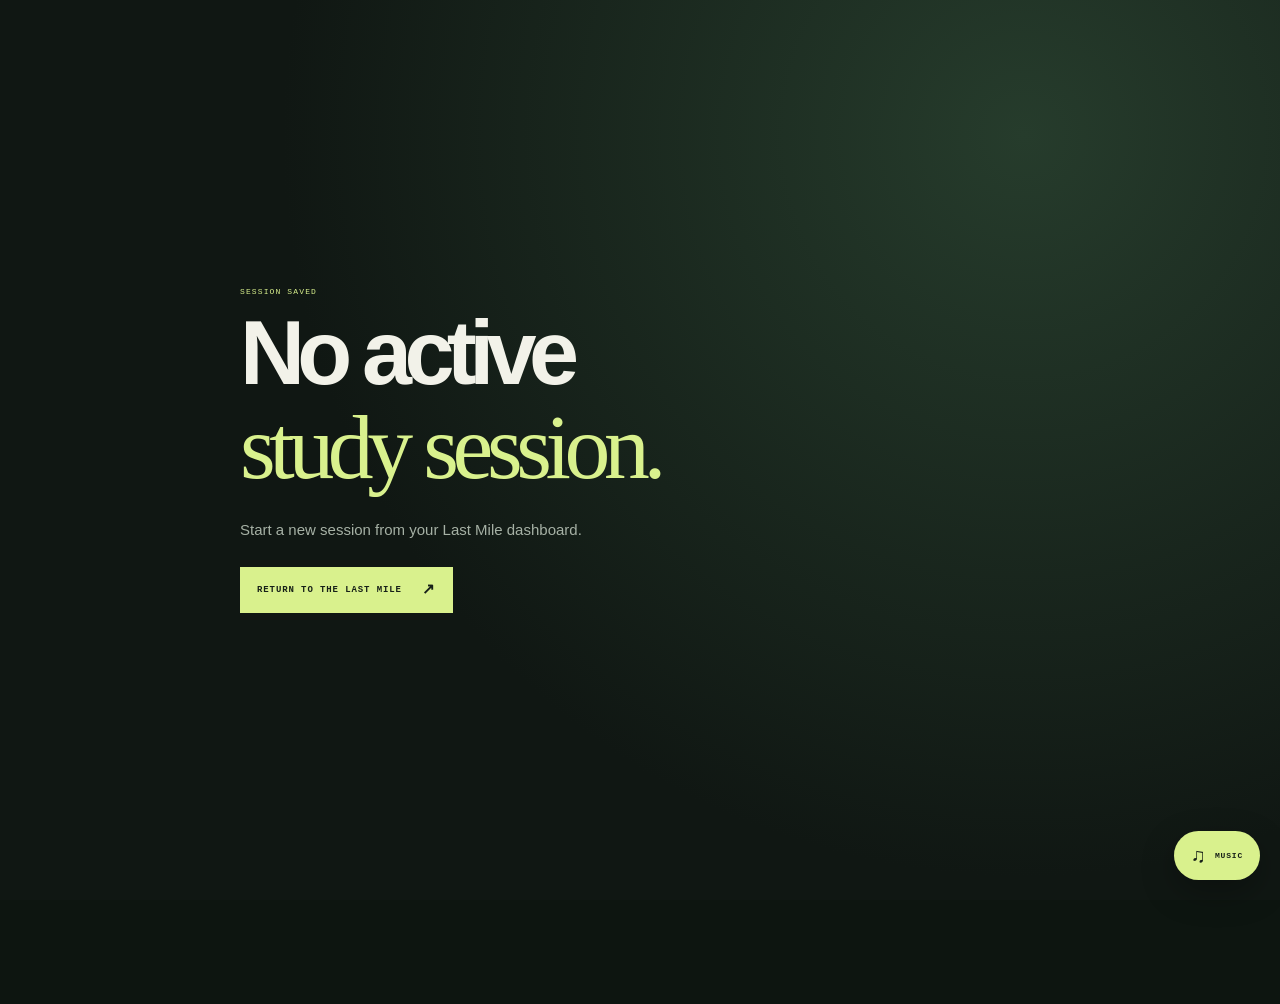
==== commit 0b6deb48: "Refresh separate study page assets" ====
--- a/study-session.html
+++ b/study-session.html
@@ -7,7 +7,7 @@
   <meta name="description" content="A focused NEET 2027 study session for your dream AIIMS.">
   <title>Study Session — The Last Mile</title>
   <link rel="icon" href="assets/lastmile-icon.svg" type="image/svg+xml">
-  <link rel="stylesheet" href="assets/styles.css?v=23">
+  <link rel="stylesheet" href="assets/styles.css?v=24">
 </head>
 <body class="study-session-page">
   <section class="study-session-screen active" id="studySessionScreen" aria-hidden="false">
@@ -76,6 +76,6 @@
     <div class="drawer-footer" id="musicHelp">Attach your MP3 files in this chat and I'll add them to the website playlist. Only upload music you have permission to distribute.</div>
   </aside>
     <div class="toast" id="toast" role="status" aria-live="polite"></div>
-  <script src="assets/study-session.js?v=23"></script>
+  <script src="assets/study-session.js?v=24"></script>
 </body>
 </html>
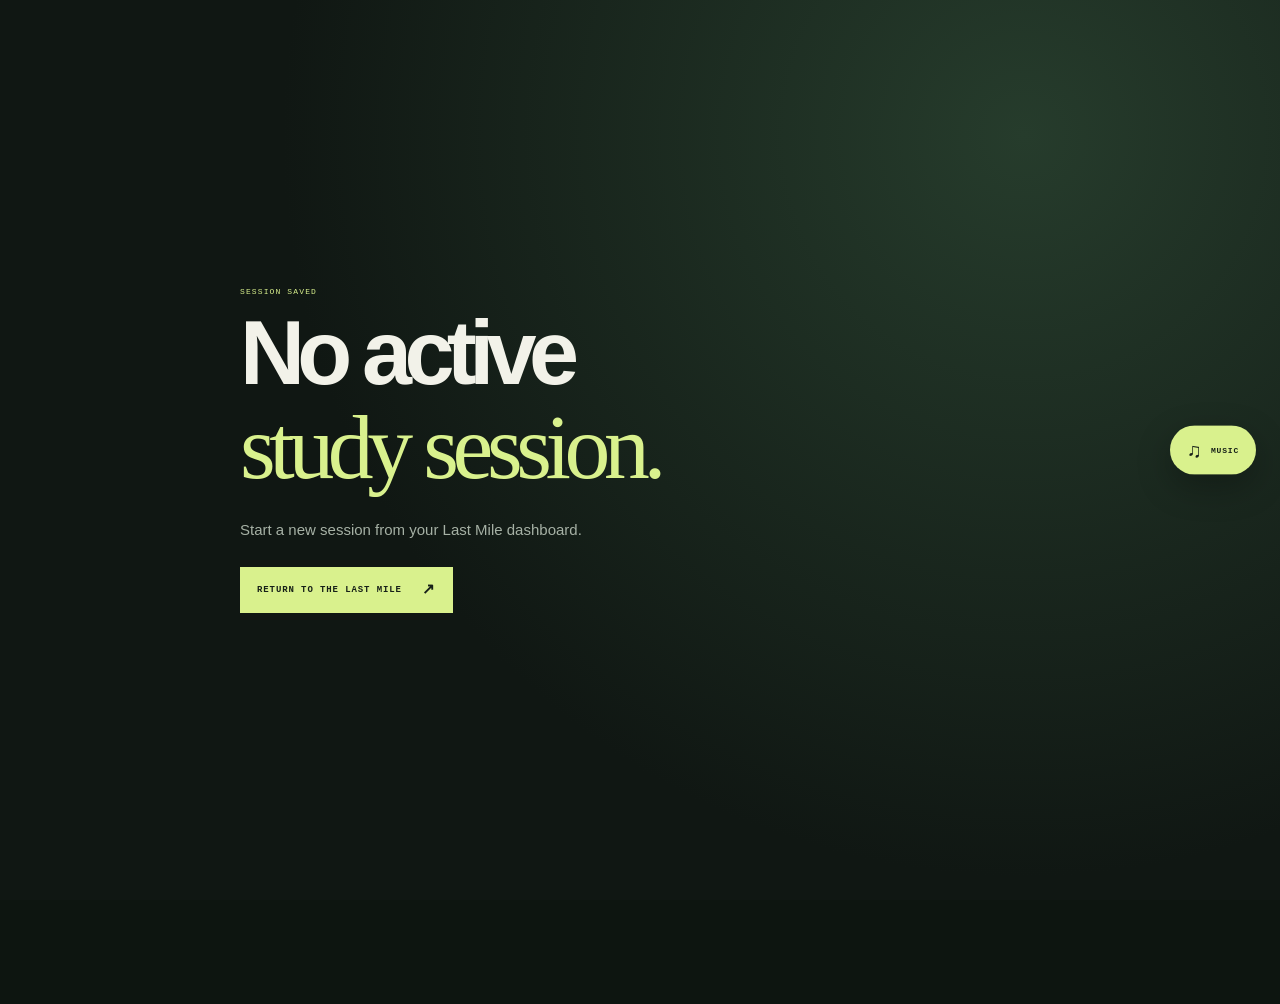
==== commit 515b729b: "Apply mood theme to study session page" ====
--- a/study-session.html
+++ b/study-session.html
@@ -7,7 +7,8 @@
   <meta name="description" content="A focused NEET 2027 study session for your dream AIIMS.">
   <title>Study Session — The Last Mile</title>
   <link rel="icon" href="assets/lastmile-icon.svg" type="image/svg+xml">
-  <link rel="stylesheet" href="assets/styles.css?v=24">
+  <script>(function(){try{var t=JSON.parse(localStorage.getItem('tlm:studyTheme')||'"love"');if(!['love','joy','retro','sad','hectic'].includes(t))t='love';document.documentElement.setAttribute('data-study-theme',t);}catch(e){document.documentElement.setAttribute('data-study-theme','love');}})();</script>
+  <link rel="stylesheet" href="assets/styles.css?v=30">
 </head>
 <body class="study-session-page">
   <section class="study-session-screen active" id="studySessionScreen" aria-hidden="false">
@@ -59,7 +60,7 @@
     <div class="drawer-now-playing">
       <div class="drawer-art"><span class="drawer-art-star">✳</span><span class="drawer-art-word">LAST<br>MILE</span><span class="drawer-art-ring"></span></div>
       <div class="drawer-track-copy"><small>NOW PLAYING</small><strong id="trackTitle">YOUR FIRST TRACK GOES HERE</strong><span id="trackPosition">NO TRACKS ADDED YET</span></div>
-      <div class="drawer-status" id="musicState">WAITING FOR YOUR PLAYLIST</div>
+      <div class="drawer-status" id="musicState">WAITING FOR YOUR PLAYLIST</div><div class="drawer-mood-label" id="musicMoodLabel">LOVE STUDY · MOOD PLAYLIST</div>
       <audio id="musicAudio" preload="auto" autoplay playsinline></audio>
       <div class="drawer-progress"><span id="musicElapsed">0:00</span><input type="range" id="musicSeek" min="0" max="100" value="0" aria-label="Music progress"><span id="musicDuration">0:00</span></div>
       <div class="drawer-controls">
@@ -76,6 +77,6 @@
     <div class="drawer-footer" id="musicHelp">Attach your MP3 files in this chat and I'll add them to the website playlist. Only upload music you have permission to distribute.</div>
   </aside>
     <div class="toast" id="toast" role="status" aria-live="polite"></div>
-  <script src="assets/study-session.js?v=24"></script>
+  <script src="assets/study-session.js?v=30"></script>
 </body>
 </html>
--- a/assets/styles.css
+++ b/assets/styles.css
@@ -396,3 +396,82 @@
  .study-session-page .study-session-content{min-height:calc(100svh - 54px - env(safe-area-inset-top) - env(safe-area-inset-bottom))}
  .study-session-page .music-fab{right:14px;bottom:calc(14px + env(safe-area-inset-bottom))}
 }
+
+.aiims-logo-item .aiims-logo-placeholder{width:35px;height:35px;flex:0 0 35px;display:grid;place-items:center;padding:0;border-radius:50%;background:var(--lime);color:#18221a;font:700 21px/1 var(--head)}
+.aiims-logo-item .aiims-logo-name{max-width:105px}
+@media(max-width:760px){.aiims-logo-item .aiims-logo-placeholder{width:31px;height:31px;flex-basis:31px;font-size:18px}}
+
+/* Study-session layout refinement: keep the focus clock in the visual center */
+.study-session-page .study-session-screen{
+ align-items:center;
+ justify-content:center;
+ overflow-y:auto;
+ padding:calc(18px + env(safe-area-inset-top)) 24px calc(22px + env(safe-area-inset-bottom));
+}
+.study-session-page .study-session-content{
+ width:min(900px,100%);
+ min-height:0;
+ height:auto;
+ justify-content:center;
+ gap:clamp(14px,2.6vh,26px);
+ margin:auto;
+}
+.study-session-page .session-identity{
+ margin:0;
+ padding-top:0;
+}
+.study-session-page .session-clock-block{
+ width:min(610px,100%);
+ padding:clamp(16px,2vw,22px) clamp(17px,2.5vw,25px);
+}
+.study-session-page .session-clock{
+ margin:7px 0 3px;
+ font-size:clamp(48px,8.5vw,84px);
+}
+.study-session-page .session-controls{margin-top:0}
+.study-session-page .session-encouragement{margin:0;max-width:600px}
+.study-session-page .music-fab{
+ top:50%;
+ bottom:auto;
+ right:clamp(14px,2vw,24px);
+ transform:translateY(-50%);
+}
+.study-session-page .music-fab:hover{transform:translateY(calc(-50% - 3px))}
+@media(max-width:760px){
+ .study-session-page .study-session-screen{
+  align-items:center;
+  justify-content:center;
+  padding:calc(14px + env(safe-area-inset-top)) 18px calc(18px + env(safe-area-inset-bottom));
+ }
+ .study-session-page .study-session-content{
+  min-height:0;
+  gap:clamp(12px,2.2vh,19px);
+  width:100%;
+ }
+ .study-session-page .session-topline{font-size:6.5px}
+ .study-session-page .session-identity{margin:0;padding-top:0}
+ .study-session-page .session-identity h1{font-size:clamp(43px,10vw,70px);margin:9px 0 5px}
+ .study-session-page .session-rank-pill{margin-top:13px;padding:9px 11px}
+ .study-session-page .session-clock-block{padding:15px 16px 14px}
+ .study-session-page .session-clock{font-size:clamp(43px,11vw,66px);margin:6px 0 3px}
+ .study-session-page .session-controls{gap:8px}
+ .study-session-page .session-control-button,.study-session-page .session-end-button{min-height:44px}
+ .study-session-page .session-encouragement{font-size:11px;line-height:1.4}
+ .study-session-page .music-fab{
+  top:50%;
+  bottom:auto;
+  right:10px;
+  padding:9px 11px;
+  transform:translateY(-50%);
+ }
+ .study-session-page .music-fab:hover{transform:translateY(calc(-50% - 3px))}
+}
+@media(max-height:700px){
+ .study-session-page .study-session-content{gap:12px}
+ .study-session-page .session-identity h1{font-size:clamp(42px,7vw,64px)}
+ .study-session-page .session-rank-pill{margin-top:10px}
+ .study-session-page .session-clock-block{padding:13px 16px}
+ .study-session-page .session-clock{font-size:clamp(42px,7vw,64px)}
+ .study-session-page .session-controls{margin-top:0}
+}
+
